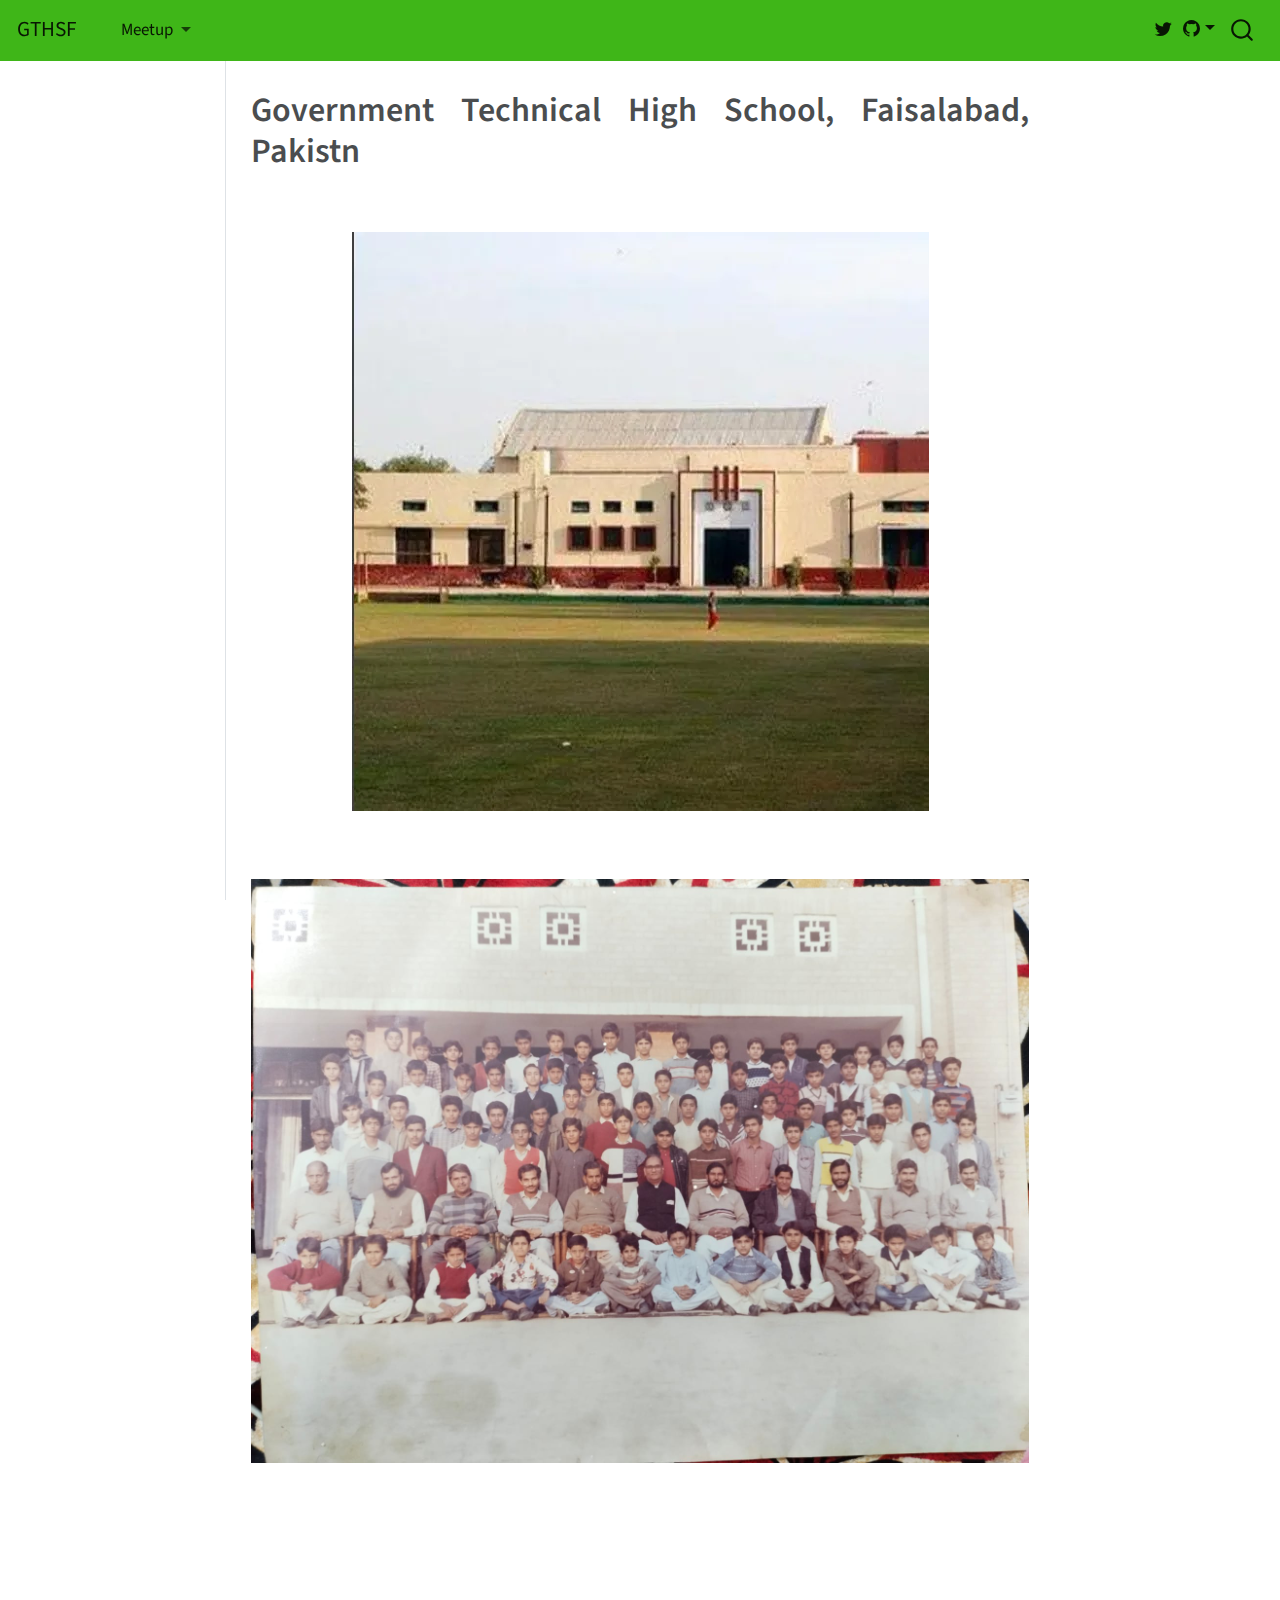
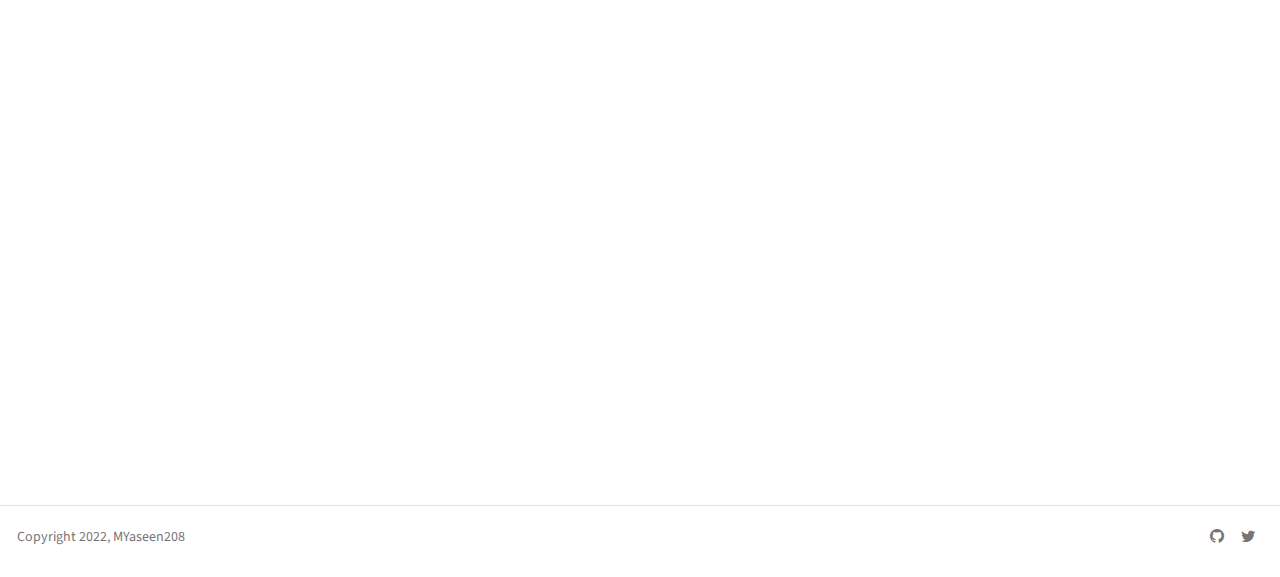
==== index.html @ dc7ad6ea "2023-10-24-2256" ====
<!DOCTYPE html>
<html xmlns="http://www.w3.org/1999/xhtml" lang="en" xml:lang="en"><head>

<meta charset="utf-8">
<meta name="generator" content="quarto-1.3.450">

<meta name="viewport" content="width=device-width, initial-scale=1.0, user-scalable=yes">


<title>GTHSF - Government Technical High School, Faisalabad, Pakistn</title>
<style>
code{white-space: pre-wrap;}
span.smallcaps{font-variant: small-caps;}
div.columns{display: flex; gap: min(4vw, 1.5em);}
div.column{flex: auto; overflow-x: auto;}
div.hanging-indent{margin-left: 1.5em; text-indent: -1.5em;}
ul.task-list{list-style: none;}
ul.task-list li input[type="checkbox"] {
  width: 0.8em;
  margin: 0 0.8em 0.2em -1em; /* quarto-specific, see https://github.com/quarto-dev/quarto-cli/issues/4556 */ 
  vertical-align: middle;
}
</style>


<script src="site_libs/quarto-nav/quarto-nav.js"></script>
<script src="site_libs/quarto-nav/headroom.min.js"></script>
<script src="site_libs/clipboard/clipboard.min.js"></script>
<script src="site_libs/quarto-search/autocomplete.umd.js"></script>
<script src="site_libs/quarto-search/fuse.min.js"></script>
<script src="site_libs/quarto-search/quarto-search.js"></script>
<meta name="quarto:offset" content="./">
<script src="site_libs/quarto-html/quarto.js"></script>
<script src="site_libs/quarto-html/popper.min.js"></script>
<script src="site_libs/quarto-html/tippy.umd.min.js"></script>
<script src="site_libs/quarto-html/anchor.min.js"></script>
<link href="site_libs/quarto-html/tippy.css" rel="stylesheet">
<link href="site_libs/quarto-html/quarto-syntax-highlighting.css" rel="stylesheet" id="quarto-text-highlighting-styles">
<script src="site_libs/bootstrap/bootstrap.min.js"></script>
<link href="site_libs/bootstrap/bootstrap-icons.css" rel="stylesheet">
<link href="site_libs/bootstrap/bootstrap.min.css" rel="stylesheet" id="quarto-bootstrap" data-mode="light">
<script id="quarto-search-options" type="application/json">{
  "location": "navbar",
  "copy-button": false,
  "collapse-after": 3,
  "panel-placement": "end",
  "type": "overlay",
  "limit": 20,
  "language": {
    "search-no-results-text": "No results",
    "search-matching-documents-text": "matching documents",
    "search-copy-link-title": "Copy link to search",
    "search-hide-matches-text": "Hide additional matches",
    "search-more-match-text": "more match in this document",
    "search-more-matches-text": "more matches in this document",
    "search-clear-button-title": "Clear",
    "search-detached-cancel-button-title": "Cancel",
    "search-submit-button-title": "Submit",
    "search-label": "Search"
  }
}</script>
<style>html{ scroll-behavior: smooth; }</style>


<link rel="stylesheet" href="styles.css">
</head>

<body class="nav-sidebar docked nav-fixed">

<div id="quarto-search-results"></div>
  <header id="quarto-header" class="headroom fixed-top">
    <nav class="navbar navbar-expand-lg navbar-dark ">
      <div class="navbar-container container-fluid">
      <div class="navbar-brand-container">
    <a class="navbar-brand" href="./index.html">
    <span class="navbar-title">GTHSF</span>
    </a>
  </div>
            <div id="quarto-search" class="" title="Search"></div>
          <button class="navbar-toggler" type="button" data-bs-toggle="collapse" data-bs-target="#navbarCollapse" aria-controls="navbarCollapse" aria-expanded="false" aria-label="Toggle navigation" onclick="if (window.quartoToggleHeadroom) { window.quartoToggleHeadroom(); }">
  <span class="navbar-toggler-icon"></span>
</button>
          <div class="collapse navbar-collapse" id="navbarCollapse">
            <ul class="navbar-nav navbar-nav-scroll me-auto">
  <li class="nav-item dropdown ">
    <a class="nav-link dropdown-toggle" href="#" id="nav-menu-meetup" role="button" data-bs-toggle="dropdown" aria-expanded="false" rel="" target="">
 <span class="menu-text">Meetup</span>
    </a>
    <ul class="dropdown-menu" aria-labelledby="nav-menu-meetup">    
        <li>
    <a class="dropdown-item" href="./Meetup.html" rel="" target="">
 <span class="dropdown-text">Meetup</span></a>
  </li>  
    </ul>
  </li>
</ul>
            <div class="quarto-navbar-tools ms-auto">
    <a href="https://twitter.com" rel="" title="" class="quarto-navigation-tool px-1" aria-label=""><i class="bi bi-twitter"></i></a>
    <div class="dropdown">
      <a href="" title="" id="quarto-navigation-tool-dropdown-0" class="quarto-navigation-tool dropdown-toggle px-1" data-bs-toggle="dropdown" aria-expanded="false" aria-label=""><i class="bi bi-github"></i></a>
      <ul class="dropdown-menu dropdown-menu-end" aria-labelledby="quarto-navigation-tool-dropdown-0">
          <li>
            <a class="dropdown-item quarto-navbar-tools ms-auto-item" href="https://code.com">
            Source Code
            </a>
          </li>
          <li>
            <a class="dropdown-item quarto-navbar-tools ms-auto-item" href="https://bugs.com">
            Report a Bug
            </a>
          </li>
      </ul>
    </div>
</div>
          </div> <!-- /navcollapse -->
      </div> <!-- /container-fluid -->
    </nav>
  <nav class="quarto-secondary-nav">
    <div class="container-fluid d-flex">
      <button type="button" class="quarto-btn-toggle btn" data-bs-toggle="collapse" data-bs-target="#quarto-sidebar,#quarto-sidebar-glass" aria-controls="quarto-sidebar" aria-expanded="false" aria-label="Toggle sidebar navigation" onclick="if (window.quartoToggleHeadroom) { window.quartoToggleHeadroom(); }">
        <i class="bi bi-layout-text-sidebar-reverse"></i>
      </button>
      <nav class="quarto-page-breadcrumbs" aria-label="breadcrumb"><ol class="breadcrumb"><li class="breadcrumb-item">Government Technical High School, Faisalabad, Pakistn</li></ol></nav>
      <a class="flex-grow-1" role="button" data-bs-toggle="collapse" data-bs-target="#quarto-sidebar,#quarto-sidebar-glass" aria-controls="quarto-sidebar" aria-expanded="false" aria-label="Toggle sidebar navigation" onclick="if (window.quartoToggleHeadroom) { window.quartoToggleHeadroom(); }">      
      </a>
    </div>
  </nav>
</header>
<!-- content -->
<div id="quarto-content" class="quarto-container page-columns page-rows-contents page-layout-article page-navbar">
<!-- sidebar -->
  <nav id="quarto-sidebar" class="sidebar collapse collapse-horizontal sidebar-navigation docked overflow-auto">
    
</nav>
<div id="quarto-sidebar-glass" data-bs-toggle="collapse" data-bs-target="#quarto-sidebar,#quarto-sidebar-glass"></div>
<!-- margin-sidebar -->
    <div id="quarto-margin-sidebar" class="sidebar margin-sidebar">
    </div>
<!-- main -->
<main class="content" id="quarto-document-content">

<header id="title-block-header" class="quarto-title-block default">
<div class="quarto-title">
<h1 class="title">Government Technical High School, Faisalabad, Pakistn</h1>
</div>



<div class="quarto-title-meta">

    
  
    
  </div>
  

</header>

<p><br></p>
<div class="quarto-figure quarto-figure-center">
<figure class="figure">
<p><img src="images/GTHSF_1.webp" class="img-fluid figure-img"></p>
</figure>
</div>
<p><br></p>
<div class="quarto-figure quarto-figure-center">
<figure class="figure">
<p><img src="images/Group_Photo_92.jpg" class="img-fluid figure-img"></p>
</figure>
</div>
<p><br></p>
<div class="quarto-video ratio ratio-16x9"><iframe data-external="1" src="https://www.youtube.com/embed/-rBOpFgsArg?si=wuX-GXhkU0R5-kbP" title="" frameborder="0" allow="accelerometer; autoplay; clipboard-write; encrypted-media; gyroscope; picture-in-picture" allowfullscreen=""></iframe></div>
<p><br></p>



</main> <!-- /main -->
<script id="quarto-html-after-body" type="application/javascript">
window.document.addEventListener("DOMContentLoaded", function (event) {
  const toggleBodyColorMode = (bsSheetEl) => {
    const mode = bsSheetEl.getAttribute("data-mode");
    const bodyEl = window.document.querySelector("body");
    if (mode === "dark") {
      bodyEl.classList.add("quarto-dark");
      bodyEl.classList.remove("quarto-light");
    } else {
      bodyEl.classList.add("quarto-light");
      bodyEl.classList.remove("quarto-dark");
    }
  }
  const toggleBodyColorPrimary = () => {
    const bsSheetEl = window.document.querySelector("link#quarto-bootstrap");
    if (bsSheetEl) {
      toggleBodyColorMode(bsSheetEl);
    }
  }
  toggleBodyColorPrimary();  
  const icon = "";
  const anchorJS = new window.AnchorJS();
  anchorJS.options = {
    placement: 'right',
    icon: icon
  };
  anchorJS.add('.anchored');
  const isCodeAnnotation = (el) => {
    for (const clz of el.classList) {
      if (clz.startsWith('code-annotation-')) {                     
        return true;
      }
    }
    return false;
  }
  const clipboard = new window.ClipboardJS('.code-copy-button', {
    text: function(trigger) {
      const codeEl = trigger.previousElementSibling.cloneNode(true);
      for (const childEl of codeEl.children) {
        if (isCodeAnnotation(childEl)) {
          childEl.remove();
        }
      }
      return codeEl.innerText;
    }
  });
  clipboard.on('success', function(e) {
    // button target
    const button = e.trigger;
    // don't keep focus
    button.blur();
    // flash "checked"
    button.classList.add('code-copy-button-checked');
    var currentTitle = button.getAttribute("title");
    button.setAttribute("title", "Copied!");
    let tooltip;
    if (window.bootstrap) {
      button.setAttribute("data-bs-toggle", "tooltip");
      button.setAttribute("data-bs-placement", "left");
      button.setAttribute("data-bs-title", "Copied!");
      tooltip = new bootstrap.Tooltip(button, 
        { trigger: "manual", 
          customClass: "code-copy-button-tooltip",
          offset: [0, -8]});
      tooltip.show();    
    }
    setTimeout(function() {
      if (tooltip) {
        tooltip.hide();
        button.removeAttribute("data-bs-title");
        button.removeAttribute("data-bs-toggle");
        button.removeAttribute("data-bs-placement");
      }
      button.setAttribute("title", currentTitle);
      button.classList.remove('code-copy-button-checked');
    }, 1000);
    // clear code selection
    e.clearSelection();
  });
  function tippyHover(el, contentFn) {
    const config = {
      allowHTML: true,
      content: contentFn,
      maxWidth: 500,
      delay: 100,
      arrow: false,
      appendTo: function(el) {
          return el.parentElement;
      },
      interactive: true,
      interactiveBorder: 10,
      theme: 'quarto',
      placement: 'bottom-start'
    };
    window.tippy(el, config); 
  }
  const noterefs = window.document.querySelectorAll('a[role="doc-noteref"]');
  for (var i=0; i<noterefs.length; i++) {
    const ref = noterefs[i];
    tippyHover(ref, function() {
      // use id or data attribute instead here
      let href = ref.getAttribute('data-footnote-href') || ref.getAttribute('href');
      try { href = new URL(href).hash; } catch {}
      const id = href.replace(/^#\/?/, "");
      const note = window.document.getElementById(id);
      return note.innerHTML;
    });
  }
      let selectedAnnoteEl;
      const selectorForAnnotation = ( cell, annotation) => {
        let cellAttr = 'data-code-cell="' + cell + '"';
        let lineAttr = 'data-code-annotation="' +  annotation + '"';
        const selector = 'span[' + cellAttr + '][' + lineAttr + ']';
        return selector;
      }
      const selectCodeLines = (annoteEl) => {
        const doc = window.document;
        const targetCell = annoteEl.getAttribute("data-target-cell");
        const targetAnnotation = annoteEl.getAttribute("data-target-annotation");
        const annoteSpan = window.document.querySelector(selectorForAnnotation(targetCell, targetAnnotation));
        const lines = annoteSpan.getAttribute("data-code-lines").split(",");
        const lineIds = lines.map((line) => {
          return targetCell + "-" + line;
        })
        let top = null;
        let height = null;
        let parent = null;
        if (lineIds.length > 0) {
            //compute the position of the single el (top and bottom and make a div)
            const el = window.document.getElementById(lineIds[0]);
            top = el.offsetTop;
            height = el.offsetHeight;
            parent = el.parentElement.parentElement;
          if (lineIds.length > 1) {
            const lastEl = window.document.getElementById(lineIds[lineIds.length - 1]);
            const bottom = lastEl.offsetTop + lastEl.offsetHeight;
            height = bottom - top;
          }
          if (top !== null && height !== null && parent !== null) {
            // cook up a div (if necessary) and position it 
            let div = window.document.getElementById("code-annotation-line-highlight");
            if (div === null) {
              div = window.document.createElement("div");
              div.setAttribute("id", "code-annotation-line-highlight");
              div.style.position = 'absolute';
              parent.appendChild(div);
            }
            div.style.top = top - 2 + "px";
            div.style.height = height + 4 + "px";
            let gutterDiv = window.document.getElementById("code-annotation-line-highlight-gutter");
            if (gutterDiv === null) {
              gutterDiv = window.document.createElement("div");
              gutterDiv.setAttribute("id", "code-annotation-line-highlight-gutter");
              gutterDiv.style.position = 'absolute';
              const codeCell = window.document.getElementById(targetCell);
              const gutter = codeCell.querySelector('.code-annotation-gutter');
              gutter.appendChild(gutterDiv);
            }
            gutterDiv.style.top = top - 2 + "px";
            gutterDiv.style.height = height + 4 + "px";
          }
          selectedAnnoteEl = annoteEl;
        }
      };
      const unselectCodeLines = () => {
        const elementsIds = ["code-annotation-line-highlight", "code-annotation-line-highlight-gutter"];
        elementsIds.forEach((elId) => {
          const div = window.document.getElementById(elId);
          if (div) {
            div.remove();
          }
        });
        selectedAnnoteEl = undefined;
      };
      // Attach click handler to the DT
      const annoteDls = window.document.querySelectorAll('dt[data-target-cell]');
      for (const annoteDlNode of annoteDls) {
        annoteDlNode.addEventListener('click', (event) => {
          const clickedEl = event.target;
          if (clickedEl !== selectedAnnoteEl) {
            unselectCodeLines();
            const activeEl = window.document.querySelector('dt[data-target-cell].code-annotation-active');
            if (activeEl) {
              activeEl.classList.remove('code-annotation-active');
            }
            selectCodeLines(clickedEl);
            clickedEl.classList.add('code-annotation-active');
          } else {
            // Unselect the line
            unselectCodeLines();
            clickedEl.classList.remove('code-annotation-active');
          }
        });
      }
  const findCites = (el) => {
    const parentEl = el.parentElement;
    if (parentEl) {
      const cites = parentEl.dataset.cites;
      if (cites) {
        return {
          el,
          cites: cites.split(' ')
        };
      } else {
        return findCites(el.parentElement)
      }
    } else {
      return undefined;
    }
  };
  var bibliorefs = window.document.querySelectorAll('a[role="doc-biblioref"]');
  for (var i=0; i<bibliorefs.length; i++) {
    const ref = bibliorefs[i];
    const citeInfo = findCites(ref);
    if (citeInfo) {
      tippyHover(citeInfo.el, function() {
        var popup = window.document.createElement('div');
        citeInfo.cites.forEach(function(cite) {
          var citeDiv = window.document.createElement('div');
          citeDiv.classList.add('hanging-indent');
          citeDiv.classList.add('csl-entry');
          var biblioDiv = window.document.getElementById('ref-' + cite);
          if (biblioDiv) {
            citeDiv.innerHTML = biblioDiv.innerHTML;
          }
          popup.appendChild(citeDiv);
        });
        return popup.innerHTML;
      });
    }
  }
});
</script>
</div> <!-- /content -->
<footer class="footer">
  <div class="nav-footer">
    <div class="nav-footer-left">Copyright 2022, MYaseen208</div>   
    <div class="nav-footer-center">
      &nbsp;
    </div>
    <div class="nav-footer-right">
      <ul class="footer-items list-unstyled">
    <li class="nav-item compact">
    <a class="nav-link" href="https://github.com/MYaseen208">
      <i class="bi bi-github" role="img">
</i> 
    </a>
  </li>  
    <li class="nav-item compact">
    <a class="nav-link" href="https://twitter.com/MYaseen208">
      <i class="bi bi-twitter" role="img">
</i> 
    </a>
  </li>  
</ul>
    </div>
  </div>
</footer>



<script src="site_libs/quarto-html/zenscroll-min.js"></script>
</body></html>
---- site_libs/quarto-html/tippy.css ----
.tippy-box[data-animation=fade][data-state=hidden]{opacity:0}[data-tippy-root]{max-width:calc(100vw - 10px)}.tippy-box{position:relative;background-color:#333;color:#fff;border-radius:4px;font-size:14px;line-height:1.4;white-space:normal;outline:0;transition-property:transform,visibility,opacity}.tippy-box[data-placement^=top]>.tippy-arrow{bottom:0}.tippy-box[data-placement^=top]>.tippy-arrow:before{bottom:-7px;left:0;border-width:8px 8px 0;border-top-color:initial;transform-origin:center top}.tippy-box[data-placement^=bottom]>.tippy-arrow{top:0}.tippy-box[data-placement^=bottom]>.tippy-arrow:before{top:-7px;left:0;border-width:0 8px 8px;border-bottom-color:initial;transform-origin:center bottom}.tippy-box[data-placement^=left]>.tippy-arrow{right:0}.tippy-box[data-placement^=left]>.tippy-arrow:before{border-width:8px 0 8px 8px;border-left-color:initial;right:-7px;transform-origin:center left}.tippy-box[data-placement^=right]>.tippy-arrow{left:0}.tippy-box[data-placement^=right]>.tippy-arrow:before{left:-7px;border-width:8px 8px 8px 0;border-right-color:initial;transform-origin:center right}.tippy-box[data-inertia][data-state=visible]{transition-timing-function:cubic-bezier(.54,1.5,.38,1.11)}.tippy-arrow{width:16px;height:16px;color:#333}.tippy-arrow:before{content:"";position:absolute;border-color:transparent;border-style:solid}.tippy-content{position:relative;padding:5px 9px;z-index:1}
---- site_libs/quarto-html/quarto-syntax-highlighting.css ----
/* quarto syntax highlight colors */
:root {
  --quarto-hl-ot-color: #003B4F;
  --quarto-hl-at-color: #657422;
  --quarto-hl-ss-color: #20794D;
  --quarto-hl-an-color: #5E5E5E;
  --quarto-hl-fu-color: #4758AB;
  --quarto-hl-st-color: #20794D;
  --quarto-hl-cf-color: #003B4F;
  --quarto-hl-op-color: #5E5E5E;
  --quarto-hl-er-color: #AD0000;
  --quarto-hl-bn-color: #AD0000;
  --quarto-hl-al-color: #AD0000;
  --quarto-hl-va-color: #111111;
  --quarto-hl-bu-color: inherit;
  --quarto-hl-ex-color: inherit;
  --quarto-hl-pp-color: #AD0000;
  --quarto-hl-in-color: #5E5E5E;
  --quarto-hl-vs-color: #20794D;
  --quarto-hl-wa-color: #5E5E5E;
  --quarto-hl-do-color: #5E5E5E;
  --quarto-hl-im-color: #00769E;
  --quarto-hl-ch-color: #20794D;
  --quarto-hl-dt-color: #AD0000;
  --quarto-hl-fl-color: #AD0000;
  --quarto-hl-co-color: #5E5E5E;
  --quarto-hl-cv-color: #5E5E5E;
  --quarto-hl-cn-color: #8f5902;
  --quarto-hl-sc-color: #5E5E5E;
  --quarto-hl-dv-color: #AD0000;
  --quarto-hl-kw-color: #003B4F;
}

/* other quarto variables */
:root {
  --quarto-font-monospace: SFMono-Regular, Menlo, Monaco, Consolas, "Liberation Mono", "Courier New", monospace;
}

pre > code.sourceCode > span {
  color: #003B4F;
}

code span {
  color: #003B4F;
}

code.sourceCode > span {
  color: #003B4F;
}

div.sourceCode,
div.sourceCode pre.sourceCode {
  color: #003B4F;
}

code span.ot {
  color: #003B4F;
  font-style: inherit;
}

code span.at {
  color: #657422;
  font-style: inherit;
}

code span.ss {
  color: #20794D;
  font-style: inherit;
}

code span.an {
  color: #5E5E5E;
  font-style: inherit;
}

code span.fu {
  color: #4758AB;
  font-style: inherit;
}

code span.st {
  color: #20794D;
  font-style: inherit;
}

code span.cf {
  color: #003B4F;
  font-style: inherit;
}

code span.op {
  color: #5E5E5E;
  font-style: inherit;
}

code span.er {
  color: #AD0000;
  font-style: inherit;
}

code span.bn {
  color: #AD0000;
  font-style: inherit;
}

code span.al {
  color: #AD0000;
  font-style: inherit;
}

code span.va {
  color: #111111;
  font-style: inherit;
}

code span.bu {
  font-style: inherit;
}

code span.ex {
  font-style: inherit;
}

code span.pp {
  color: #AD0000;
  font-style: inherit;
}

code span.in {
  color: #5E5E5E;
  font-style: inherit;
}

code span.vs {
  color: #20794D;
  font-style: inherit;
}

code span.wa {
  color: #5E5E5E;
  font-style: italic;
}

code span.do {
  color: #5E5E5E;
  font-style: italic;
}

code span.im {
  color: #00769E;
  font-style: inherit;
}

code span.ch {
  color: #20794D;
  font-style: inherit;
}

code span.dt {
  color: #AD0000;
  font-style: inherit;
}

code span.fl {
  color: #AD0000;
  font-style: inherit;
}

code span.co {
  color: #5E5E5E;
  font-style: inherit;
}

code span.cv {
  color: #5E5E5E;
  font-style: italic;
}

code span.cn {
  color: #8f5902;
  font-style: inherit;
}

code span.sc {
  color: #5E5E5E;
  font-style: inherit;
}

code span.dv {
  color: #AD0000;
  font-style: inherit;
}

code span.kw {
  color: #003B4F;
  font-style: inherit;
}

.prevent-inlining {
  content: "</";
}

/*# sourceMappingURL=debc5d5d77c3f9108843748ff7464032.css.map */
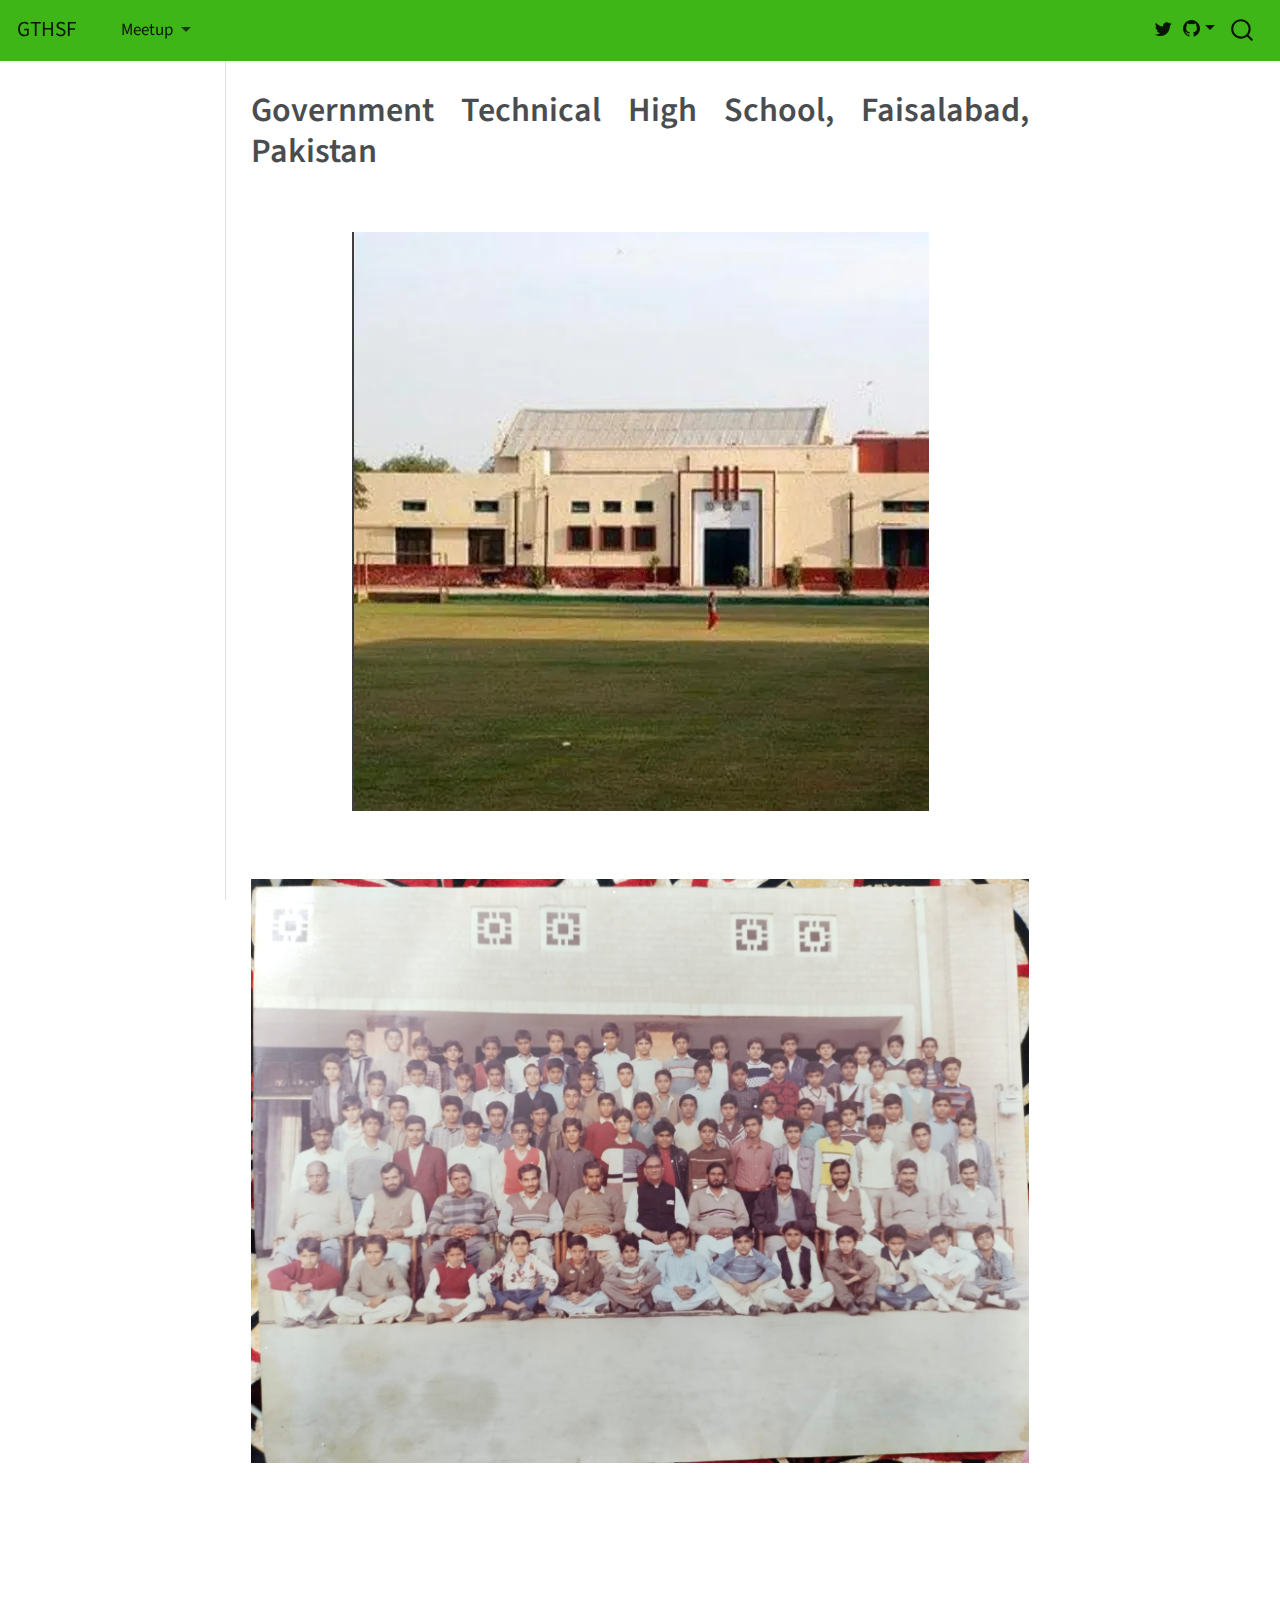
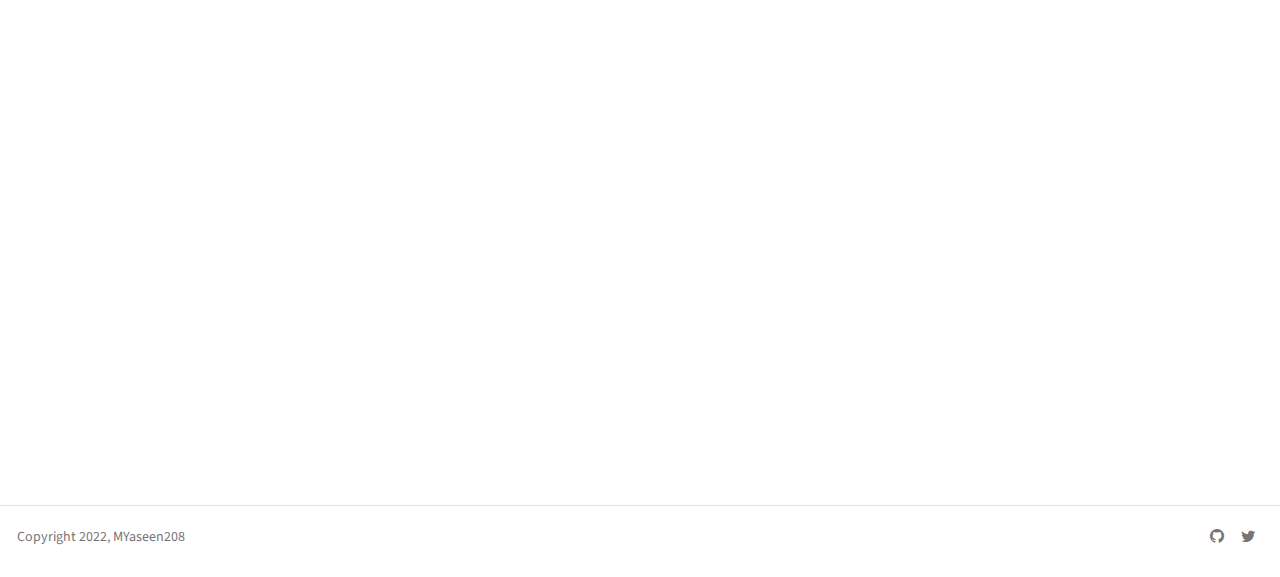
==== commit 3a98d347: "2023-10-24-2335" ====
--- a/index.html
+++ b/index.html
@@ -7,7 +7,7 @@
 <meta name="viewport" content="width=device-width, initial-scale=1.0, user-scalable=yes">
 
 
-<title>GTHSF - Government Technical High School, Faisalabad, Pakistn</title>
+<title>GTHSF - Government Technical High School, Faisalabad, Pakistan</title>
 <style>
 code{white-space: pre-wrap;}
 span.smallcaps{font-variant: small-caps;}
@@ -120,7 +120,7 @@
       <button type="button" class="quarto-btn-toggle btn" data-bs-toggle="collapse" data-bs-target="#quarto-sidebar,#quarto-sidebar-glass" aria-controls="quarto-sidebar" aria-expanded="false" aria-label="Toggle sidebar navigation" onclick="if (window.quartoToggleHeadroom) { window.quartoToggleHeadroom(); }">
         <i class="bi bi-layout-text-sidebar-reverse"></i>
       </button>
-      <nav class="quarto-page-breadcrumbs" aria-label="breadcrumb"><ol class="breadcrumb"><li class="breadcrumb-item">Government Technical High School, Faisalabad, Pakistn</li></ol></nav>
+      <nav class="quarto-page-breadcrumbs" aria-label="breadcrumb"><ol class="breadcrumb"><li class="breadcrumb-item">Government Technical High School, Faisalabad, Pakistan</li></ol></nav>
       <a class="flex-grow-1" role="button" data-bs-toggle="collapse" data-bs-target="#quarto-sidebar,#quarto-sidebar-glass" aria-controls="quarto-sidebar" aria-expanded="false" aria-label="Toggle sidebar navigation" onclick="if (window.quartoToggleHeadroom) { window.quartoToggleHeadroom(); }">      
       </a>
     </div>
@@ -141,7 +141,7 @@
 
 <header id="title-block-header" class="quarto-title-block default">
 <div class="quarto-title">
-<h1 class="title">Government Technical High School, Faisalabad, Pakistn</h1>
+<h1 class="title">Government Technical High School, Faisalabad, Pakistan</h1>
 </div>
 
 
